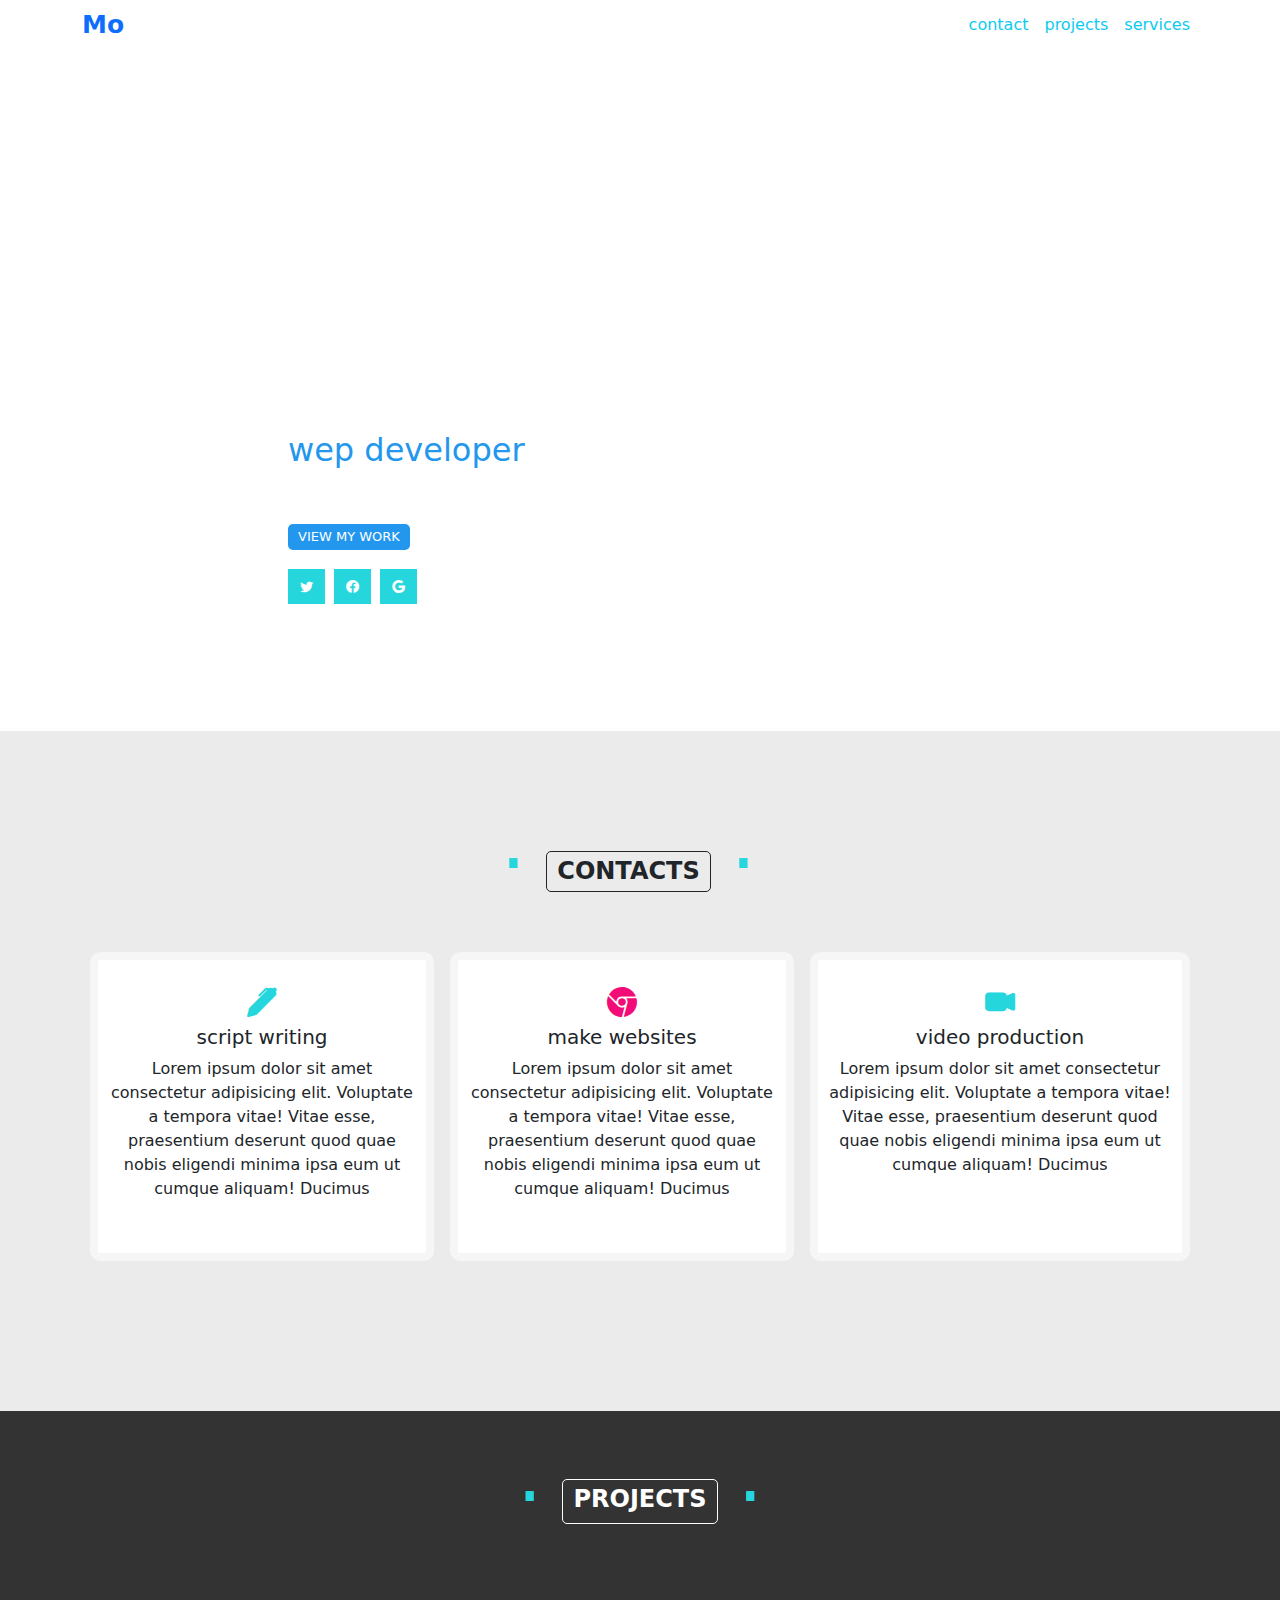
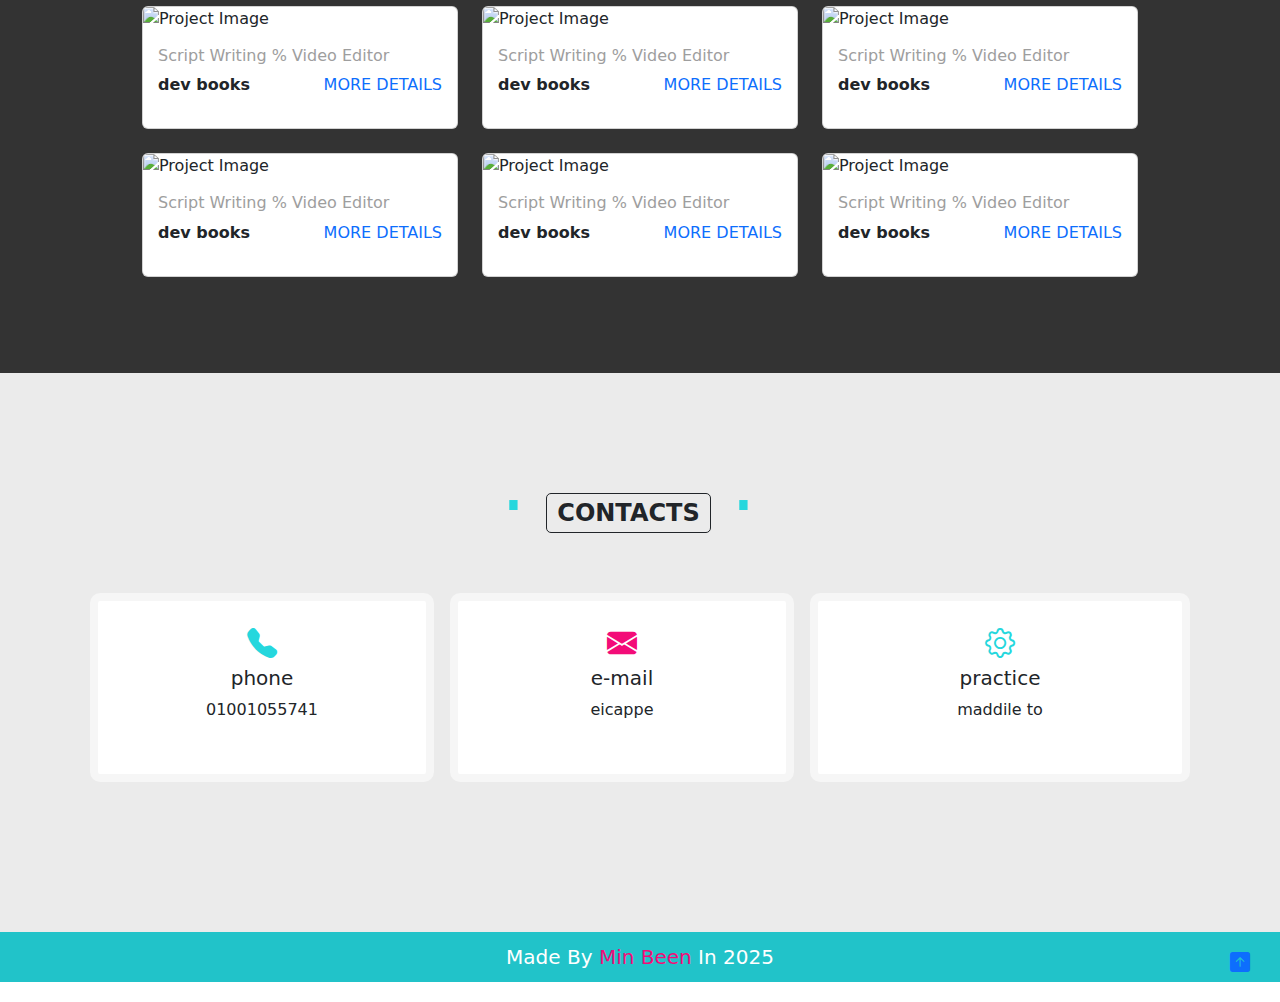
==== community/pags/index.html @ 275dfea1 "update contact section ID" ====
<!DOCTYPE html>
<html lang="en">
<head>
    <meta charset="UTF-8">
    <meta name="viewport" content="width=device-width, initial-scale=1.0">
    <title>commuinty</title>
    <link rel="stylesheet" href="../css/main.css">
    <link rel="stylesheet" href="../css/cart.css">
    <link rel="stylesheet" href="../css/card.css">
    <link href="https://cdn.jsdelivr.net/npm/bootstrap@5.3.3/dist/css/bootstrap.min.css" 
    rel="stylesheet" integrity="sha384-QWTKZyjpPEjISv5WaRU9OFeRpok6YctnYmDr5pNlyT2bRjXh0JMhjY6hW+ALEwIH"
    crossorigin="anonymous">
    <link rel="stylesheet" 
    href="https://cdn.jsdelivr.net/npm/bootstrap-icons@1.11.3/font/bootstrap-icons.min.css">
</head>
<body>
<!-- start navbar -->
  <div class="navbar navbar-expand  header-nav"
  style="margin-top: -20px;">
    <div class="container">
      <a href="#" class="nav-brand text-primary nav-mo">Mo</a>
      <ul class="navbar navbar-nav">
        <li class="nav-item"><a class="nav-link text-info" href="#contact">contact</a></li>
        <li class="nav-item"><a class="nav-link text-info" href="#projects">projects</a></li>
        <li class="nav-item"><a class="nav-link text-info" href="#services">services</a></li>
      </ul>
    </div>
  </div>
<!-- end navbar -->
<!-- start section -->
  <section id="services">
    <div class="box">
    <div class="items">
      <p class="header-text">Hello, I.M MO</p>
      <h2 class="header-head">wep developer</h2>
      <p class="header-text" style="margin-top: 19px;">This My Website</p>
      <button class="header-button">VIEW MY WORK</button>
      <div class="header-icon">
        <i class="bi bi-twitter icons "></i>
        <i class="bi bi-facebook icons "></i>
        <i class="bi bi-google icons"></i>
      </div>
      </div>
      </div>
  </section>
<!-- end section -->
<section class="all">
  <div class="container">
    <div class="d-flex head">
      <span class="cart-head-1">.</span>
      <h4  class="cart-head-2">CONTACTS</h4>
      <span class="cart-head-3">.</span>
  </div>
    <div class="d-flex cart">
      <div class="cart-1">
      <div class="cart-head">
        <div class="cart-icon"><i class="bi bi-pen-fill"></i></div>
        <h5>script writing</h5>
        <p>Lorem ipsum dolor sit amet consectetur adipisicing elit. Voluptate a tempora vitae! Vitae esse, praesentium deserunt quod quae nobis eligendi minima ipsa eum ut cumque aliquam! Ducimus</p>
      </div>
      <div class="cart-head">
        <div class="cart-icon-1"><i class="bi bi-browser-chrome"></i></div>
        <h5>make websites</h5>
        <p>Lorem ipsum dolor sit amet consectetur adipisicing elit. Voluptate a tempora vitae! Vitae esse, praesentium deserunt quod quae nobis eligendi minima ipsa eum ut cumque aliquam! Ducimus</p>
      </div>
    </div>
      <div class="cart-head-9 cart-2">
        <div class="cart-icon"><i class="bi bi-camera-video-fill"></i></div>
        <h5>video production</h5>
        <p>Lorem ipsum dolor sit amet consectetur adipisicing elit. Voluptate a tempora vitae! Vitae esse, praesentium deserunt quod quae nobis eligendi minima ipsa eum ut cumque aliquam! Ducimus</p>
      </div>
    </div>
  </div>
</section>
<!-- start card -->
<div class="b-card" id="projects">
  <div class="container py-5">
    <div class="d-flex justify-content-center box-dot">
      <span class="dot">.</span>
      <h2 class="card-h2">PROJECTS</h2>
      <span class="dot">.</span>
    </div>
    <div class="row g-4 m-5">
      <!-- Project Card -->
      <div class="col-md-4">
          <div class="card project-card">
              <img src="../img/IMG-20250203-WA0008.jpg" alt="Project Image">
              <div class="card-body">
                  <h5 class="card-title c-gray">Script Writing % Video Editor</h5>
                  <div class="d-flex justify-content-between">
                    <p class="card-text"><strong>dev books</strong></p>
                    <a href="#" class="text-primary a-none">MORE DETAILS</a>
                  </div>
              </div>
          </div>
      </div>
      
      <div class="col-md-4">
          <div class="card project-card">
              <img src="../img/IMG-20250203-WA0010.jpg" alt="Project Image">
              <div class="card-body">
                  <h5 class="card-title c-gray">Script Writing % Video Editor</h5>
                  <div class="d-flex justify-content-between">
                    <p class="card-text"><strong>dev books</strong></p>
                    <a href="#" class="text-primary a-none">MORE DETAILS</a>
                  </div>
              </div>
          </div>
      </div>

      <div class="col-md-4">
          <div class="card project-card">
              <img src="../img/IMG-20250203-WA0006.jpg" alt="Project Image">
              <div class="card-body">
                  <h5 class="card-title c-gray">Script Writing % Video Editor</h5>
                  <div class="d-flex justify-content-between">
                    <p class="card-text"><strong>dev books</strong></p>
                    <a href="#" class="text-primary a-none">MORE DETAILS</a>
                  </div>
              </div>
          </div>
      </div>

      <div class="col-md-4">
          <div class="card project-card">
              <img src="../img/IMG-20250203-WA0007.jpg" alt="Project Image">
              <div class="card-body">
                  <h5 class="card-title c-gray">Script Writing % Video Editor</h5>
                  <div class="d-flex justify-content-between">
                    <p class="card-text"><strong>dev books</strong></p>
                    <a href="#" class="text-primary a-none">MORE DETAILS</a>
                  </div>
              </div>
          </div>
      </div>

      <div class="col-md-4">
          <div class="card project-card">
              <img src="../img/IMG-20250203-WA0010.jpg" alt="Project Image">
              <div class="card-body">
                  <h5 class="card-title c-gray">Script Writing % Video Editor</h5>
                  <div class="d-flex justify-content-between">
                    <p class="card-text"><strong>dev books</strong></p>
                    <a href="#" class="text-primary a-none">MORE DETAILS</a>
                  </div>
              </div>
          </div>
      </div>

      <div class="col-md-4">
          <div class="card project-card">
              <img src="../img/IMG-20250203-WA0004.jpg" alt="Project Image">
              <div class="card-body">
                  <h5 class="card-title c-gray">Script Writing % Video Editor</h5>
                  <div class="d-flex justify-content-between">
                    <p class="card-text"><strong>dev books</strong></p>
                    <a href="#" class="text-primary a-none">MORE DETAILS</a>
                  </div>
              </div>
          </div>
      </div>

  </div>
</div>
</div>
<!-- end card -->
<!-- start cart  -->
<section class="all" id="contact">
    <div class="container">
        <div class="d-flex head">
            <span class="cart-head-1">.</span>
            <h4  class="cart-head-2">CONTACTS</h4>
            <span class="cart-head-3">.</span>
        </div>
        <div class="d-flex cart">
          <div class="cart-1">
        <div class="cart-head">
            <div class="cart-icon"><i class="bi bi-telephone-fill "></i></div>
            <h5>phone</h5>
            <p>01001055741</p>
        </div>
            <div class="cart-head">
                <div class="cart-icon-1"><i class="bi bi-envelope-fill"></i></div>
                <h5>e-mail</h5>
                <p>eicappe</p>
            </div>
          </div>
            <div class="cart-head-9">
                <div class="cart-icon"><i class="bi bi-gear"></i></div>
                <h5>practice</h5>
                <p>maddile to</p>
            </div>
        </div>
    </div>
</section>
<!-- end cart  -->
<!-- start footer  -->
<section class="footer">
  <div class="container">
  <span> Made By <span class="footer-text">Min Been</span> In 2025</span>
  <a href="index.html"><i class="bi bi-arrow-up-square-fill"></i></a>
</div>
</section>
<!-- end footer  -->
    <script src="https://cdn.jsdelivr.net/npm/bootstrap@5.3.3/dist/js/bootstrap.bundle.min.js"
    integrity="sha384-YvpcrYf0tY3lHB60NNkmXc5s9fDVZLESaAA55NDzOxhy9GkcIdslK1eN7N6jIeHz"
    crossorigin="anonymous"></script>
</body>
</html>
---- community/css/main.css ----
/* start nav */
.header-nav{
  margin-top: -25;
  height: 90px;
}
.nav-mo{
  text-decoration: none;
  font-weight: bold;
  font-size: 25px;
}
.text-info:hover{
  background-color: #fcc6c4;
  color: white !important;
  border-radius: 5px;
  transition: 1s;
}
/* end nav */
.box {
  background-image: url(../img/IMG-20250203-WA0005.jpg);
  background-size: auto;
  padding: 10%;
  background-size: cover;
  margin-top: -15px;
   /* position: ; */
}
.header-text{
  color: #FFFFFF;
  margin: 0 0 12px;
  margin-top: 50px;
}
.header-head{
  color: #2397ed;
}
.items {
  margin-left: 160px;
  margin-top: 212px;
}
.header-button{
  font-size: small;
    color: white;
    border: none;
    border-radius: 5px;
    background-color: #2397ed;
    padding: 3px 10px;
}
.header-icon{
  margin-top: 10px;
  font-size: 29px;
}
.icons{
    color: white;
    background-color: rgb(37, 215, 221);
    padding: 10px 12px;
    font-size: small;
}
@media (max-width: 480px) {
  .items {
    margin-left: 0px;
    margin-top: 0px;
  }
}
@media (min-width: 481px) and (max-width: 768px) {
  .items {
    margin-left: 0px;
    margin-top: 0px;
  }
}
---- community/css/cart.css ----
.all{
    padding: 100px 70px 100px;
    background-color: rgb(235 235 235 / 1);
}
.head{
    justify-content: center;
}
.cart-head-2{

    margin: 20px 20px 10px;
    position: relative;
    font-size: 24px;
    font-weight: bold;
    border: solid 1px;
    width: fit-content;
    padding: 5px 10px;
    border-radius: 5px;
}
.cart-head-1{
    color: rgb(37, 215, 221);
    font-size: 80px;
    margin-top: -50px;
    margin-left: 415px;
}
.cart-head-3{
    color: rgb(37, 215, 221);
    font-size: 80px;
    margin-top: -50px;
    margin-right: 438px;
}
.cart-head,.cart-head-9{
    width: 845px;
    border: 8px solid #f5f5f5eb;
    border-radius: 10px;
    padding: 20px 10px 36px;
    text-align: center;
    margin: 50px 8px;
    background-color: white;
}
.cart-head:hover {
    box-shadow: 0 0 50px #ffffffc4;
    transition: 0.5s;
    transform: scale(1.05); ;
    padding: 20px 10px 36px;
    border: 8px solid transparent;
}
.cart-head-9:hover {
    box-shadow: 0 0 50px #ffffffc4;
    transition: 0.5s;
    transform: scale(1.05); ;
    padding: 20px 10px 36px;
    border: 8px solid transparent;
}
.cart-icon ,.cart-icon-1 ,.cart-icon-2 {
    color: rgb(37, 215, 221);
    font-size: 30px;
}
.cart-icon-1{
    color: rgb(243, 12, 120);
}
.footer{
    background-color:rgb(33, 195, 201) ;
    text-align: start;
    color: white;
    padding: 10px;
    font-size: 20px;
    text-align: center;
    position: relative;
}
.footer-text{
    color: rgb(243, 12, 120);
}
.cart-1{
    display: flex;
    width: 720px;
}
.bi-arrow-up-square-fill {
    font-size: 20px;
    position: absolute;
    right: 30px;
    bottom: 5px;
}
@media (max-width: 380px) {
   .cart{
    display: flex;
    flex-direction: column;
    margin-left: -75px;
   }
   .cart-head{
    width: 306px;
    margin-left: 4px;
} 
    .head{
    margin-left: 105px;
    width: 20px;
    } 
    .cart-1{
        display: flex;
        flex-direction: column;
        width: fit-content; 
    }
}
@media (min-width: 381px) and (max-width: 500px) {
    .cart{
        display: flex;
        flex-direction: column;
        margin-left: -30px;
       }
       .cart-head{
        width: 306px;
        margin-left: 4px;
    } 
        .head{
        margin-left: 150px;
        width: 20px;
        } 
        .cart-1{
            display: flex;
            flex-direction: column;
            width: fit-content; 
        } 
    .cart-head-9{
        width: 306px;
        margin-left: 4px;
    }
} 
@media (min-width: 501px) and (max-width: 880px) {
    .cart-1{
        display: flex;
        gap: 15px;
        width: fit-content; 
    }
    .cart-head{
        width: 320px;
        margin-right: 25px;
    }
    .cart{
        display: flex;
        flex-direction: column;
    }
    .head{
        margin-left: 367px;
        width: 20px;
    }
    .cart-head-9{
        width: 700px;
    }
}
---- community/css/card.css ----
.b-card {
    background-color: #333;
    color: #fff;
}
.project-card {
    background-color: #fff;
    color: #000;
    border-radius: 8px;
    overflow: hidden;
    /* animation: fadeIn 6s 1;
    transition: 0.5s; */
}
.project-card img {
    width: 100%;
    height: auto;
}
.project-card .card-body {
    padding: 15px;
}
.c-gray {
    color: #9e9e9e !important;
    font-size: medium;
}
.a-none{
    text-decoration: none;
}
.box-dot{
    width: 100%;
    text-align: center;
}
.dot{
    color: rgb(37, 215, 221);
    font-size: 80px;
    margin-top: -45px;
}
.card-h2{
    margin: 20px 20px 10px;
    font-size: 24px;
    font-weight: bold;
    border: solid 1px;
    width: fit-content;
    padding: 5px 10px;
    border-radius: 5px;
}
.project-card:hover {
    box-shadow: 0 0 50px #ffffffc4;
    transition: 0.5s;
    transform: scale(1.05); ;
}
.a-none:hover {
    text-decoration: none;
    color: white !important;
    background-color: #333;
    border: 1px solid #000;
    border-radius: 8px;
    transition: 0.5s;
    padding: 5px 10px 2px;
}
/* @keyframes fadeIn {
    from {
        opacity: 0;
        margin-bottom: -700px;
    }
    to {
        opacity: 1;
        margin: 0;
    }
} */
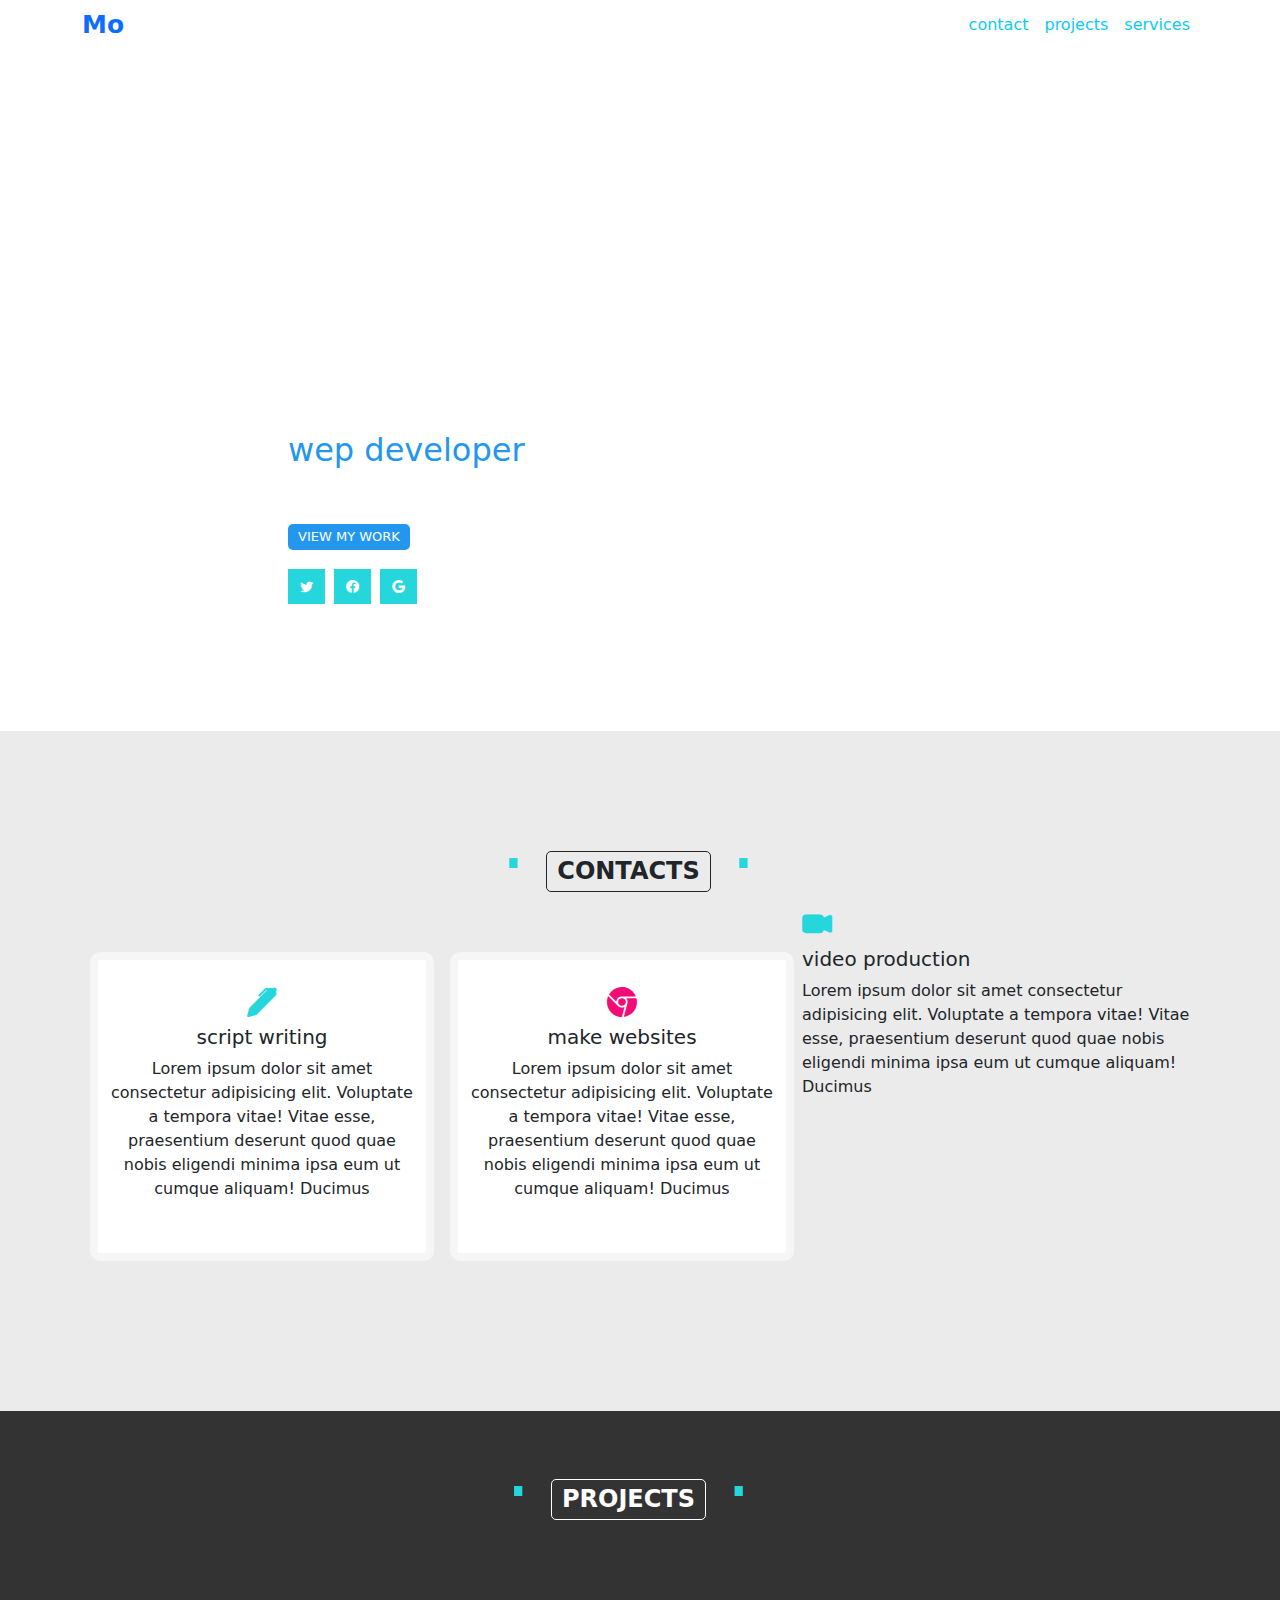
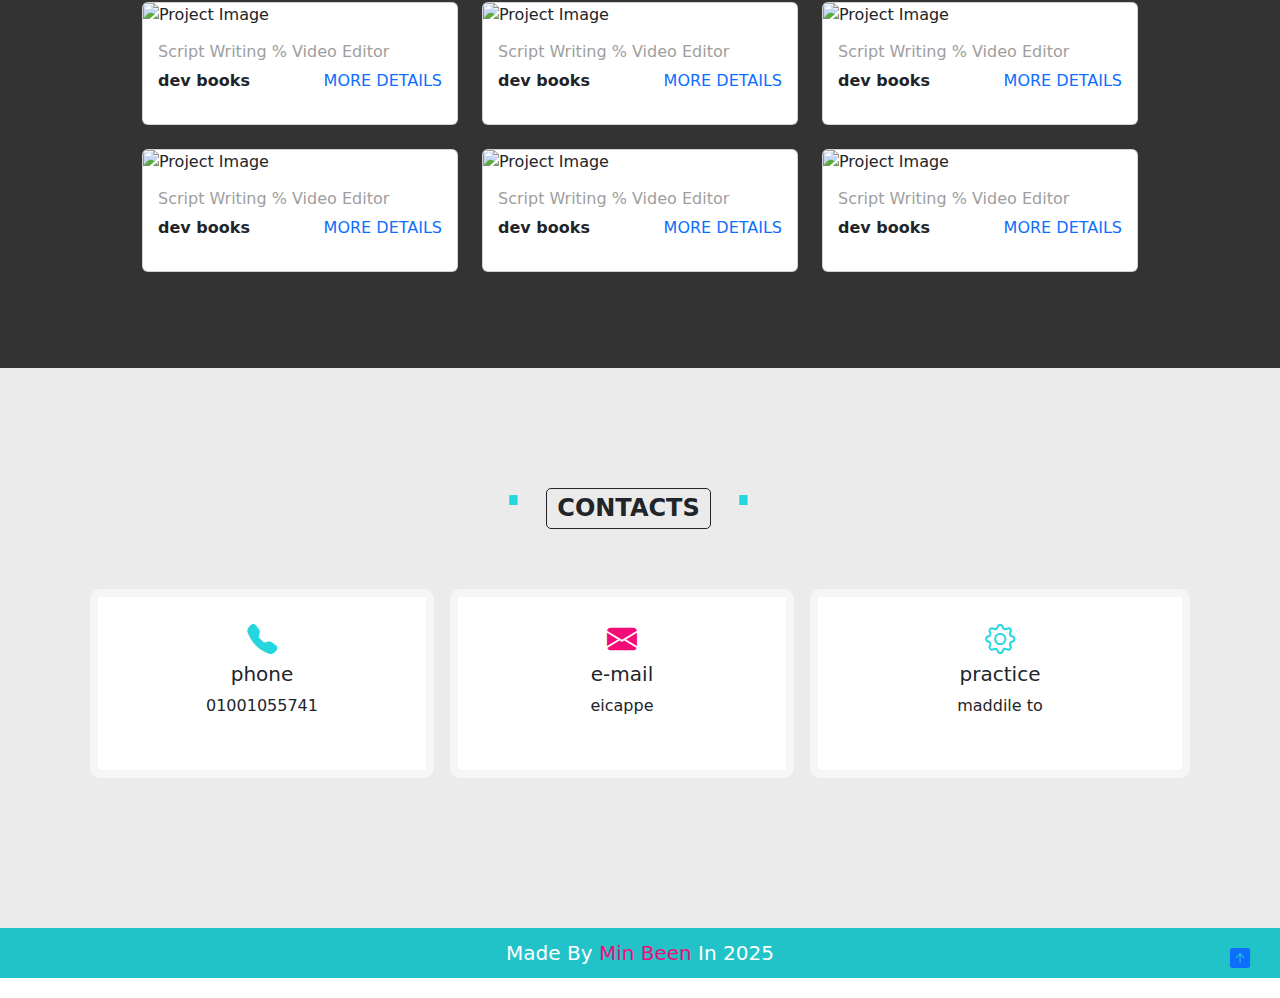
==== commit f02072a6: "m" ====
--- a/community/pags/index.html
+++ b/community/pags/index.html
@@ -20,15 +20,15 @@
     <div class="container">
       <a href="#" class="nav-brand text-primary nav-mo">Mo</a>
       <ul class="navbar navbar-nav">
-        <li class="nav-item"><a class="nav-link text-info" href="#contact">contact</a></li>
-        <li class="nav-item"><a class="nav-link text-info" href="#projects">projects</a></li>
-        <li class="nav-item"><a class="nav-link text-info" href="#services">services</a></li>
+        <li class="nav-item"><a class="nav-link text-info" href="footer">contact</a></li>
+        <li class="nav-item"><a class="nav-link text-info" href="projects">projects</a></li>
+        <li class="nav-item"><a class="nav-link text-info" href="services">services</a></li>
       </ul>
     </div>
   </div>
 <!-- end navbar -->
 <!-- start section -->
-  <section id="services">
+  <section>
     <div class="box">
     <div class="items">
       <p class="header-text">Hello, I.M MO</p>
@@ -73,12 +73,12 @@
   </div>
 </section>
 <!-- start card -->
-<div class="b-card" id="projects">
+<div class="b-card">
   <div class="container py-5">
-    <div class="d-flex justify-content-center box-dot">
-      <span class="dot">.</span>
-      <h2 class="card-h2">PROJECTS</h2>
-      <span class="dot">.</span>
+    <div class="d-flex justify-content-center">
+      <span class="cart-head-1">.</span>
+      <h2 class="cart-head-2">PROJECTS</h2>
+      <span class="cart-head-3">.</span>
     </div>
     <div class="row g-4 m-5">
       <!-- Project Card -->
@@ -165,7 +165,7 @@
 </div>
 <!-- end card -->
 <!-- start cart  -->
-<section class="all" id="contact">
+<section class="all">
     <div class="container">
         <div class="d-flex head">
             <span class="cart-head-1">.</span>
@@ -185,7 +185,7 @@
                 <p>eicappe</p>
             </div>
           </div>
-            <div class="cart-head-9">
+            <div class="cart-head">
                 <div class="cart-icon"><i class="bi bi-gear"></i></div>
                 <h5>practice</h5>
                 <p>maddile to</p>
@@ -195,7 +195,7 @@
 </section>
 <!-- end cart  -->
 <!-- start footer  -->
-<section class="footer">
+<section class="footer" id="footer">
   <div class="container">
   <span> Made By <span class="footer-text">Min Been</span> In 2025</span>
   <a href="index.html"><i class="bi bi-arrow-up-square-fill"></i></a>
--- a/community/css/cart.css
+++ b/community/css/cart.css
@@ -1,6 +1,9 @@
 .all{
     padding: 100px 70px 100px;
     background-color: rgb(235 235 235 / 1);
+    width: 100%;
+    display: flex;
+    flex-wrap: wrap;
 }
 .head{
     justify-content: center;
@@ -16,6 +19,11 @@
     padding: 5px 10px;
     border-radius: 5px;
 }
+/* .cart{
+    display: flex;
+    flex-wrap: wrap;
+    flex-direction: row;
+} */
 .cart-head-1{
     color: rgb(37, 215, 221);
     font-size: 80px;
@@ -28,7 +36,7 @@
     margin-top: -50px;
     margin-right: 438px;
 }
-.cart-head,.cart-head-9{
+.cart-head{
     width: 845px;
     border: 8px solid #f5f5f5eb;
     border-radius: 10px;
@@ -44,13 +52,13 @@
     padding: 20px 10px 36px;
     border: 8px solid transparent;
 }
-.cart-head-9:hover {
+/* .cart-head-9:hover {
     box-shadow: 0 0 50px #ffffffc4;
     transition: 0.5s;
     transform: scale(1.05); ;
     padding: 20px 10px 36px;
     border: 8px solid transparent;
-}
+} */
 .cart-icon ,.cart-icon-1 ,.cart-icon-2 {
     color: rgb(37, 215, 221);
     font-size: 30px;
@@ -119,12 +127,56 @@
             flex-direction: column;
             width: fit-content; 
         } 
-    .cart-head-9{
+    /* .cart-head-9{
         width: 306px;
         margin-left: 4px;
-    }
+    } */
 } 
-@media (min-width: 501px) and (max-width: 880px) {
+@media (min-width: 501px) and (max-width: 600px) {
+    .cart-1{
+        display: flex;
+        /* gap: 15px; */
+        width: fit-content; 
+    }
+    .cart-head{
+        width: 182px;
+        margin-right: 23px;
+    }
+    .cart{
+        display: flex;
+        flex-direction: column;
+    }
+    .head{
+        margin-left: 367px;
+        width: 20px;
+    }
+    /* .cart-head-9{
+        width: 700px;
+    } */
+}
+@media (min-width: 600px) and (max-width: 800px) {
+    .cart-1{
+        display: flex;
+        /* gap: 15px; */
+        width: fit-content; 
+    }
+    .cart-head{
+        width: 230px;
+        margin-right: 25px;
+    }
+    .cart{
+        display: flex;
+        flex-direction: column;
+    }
+    .head{
+        margin-left: 367px;
+        width: 20px;
+    }
+    /* .cart-head-9{
+        width: 700px;
+    } */
+}
+@media (min-width: 751px) and (max-width: 800px) {
     .cart-1{
         display: flex;
         gap: 15px;
@@ -142,7 +194,26 @@
         margin-left: 367px;
         width: 20px;
     }
-    .cart-head-9{
+    /* .cart-head-9{
         width: 700px;
-    }
+    } */
+}
+@media (min-width: 801px) and (max-width: 880px) {
+    .cart-1{
+        display: flex;
+        gap: 15px;
+        width: fit-content; 
+    }
+    .cart-head{
+        width: 320px;
+        margin-right: 25px;
+    }
+    .cart{
+        display: flex;
+        flex-direction: column;
+    }
+    .head{
+        margin-left: 367px;
+        width: 20px;
+    }   
 }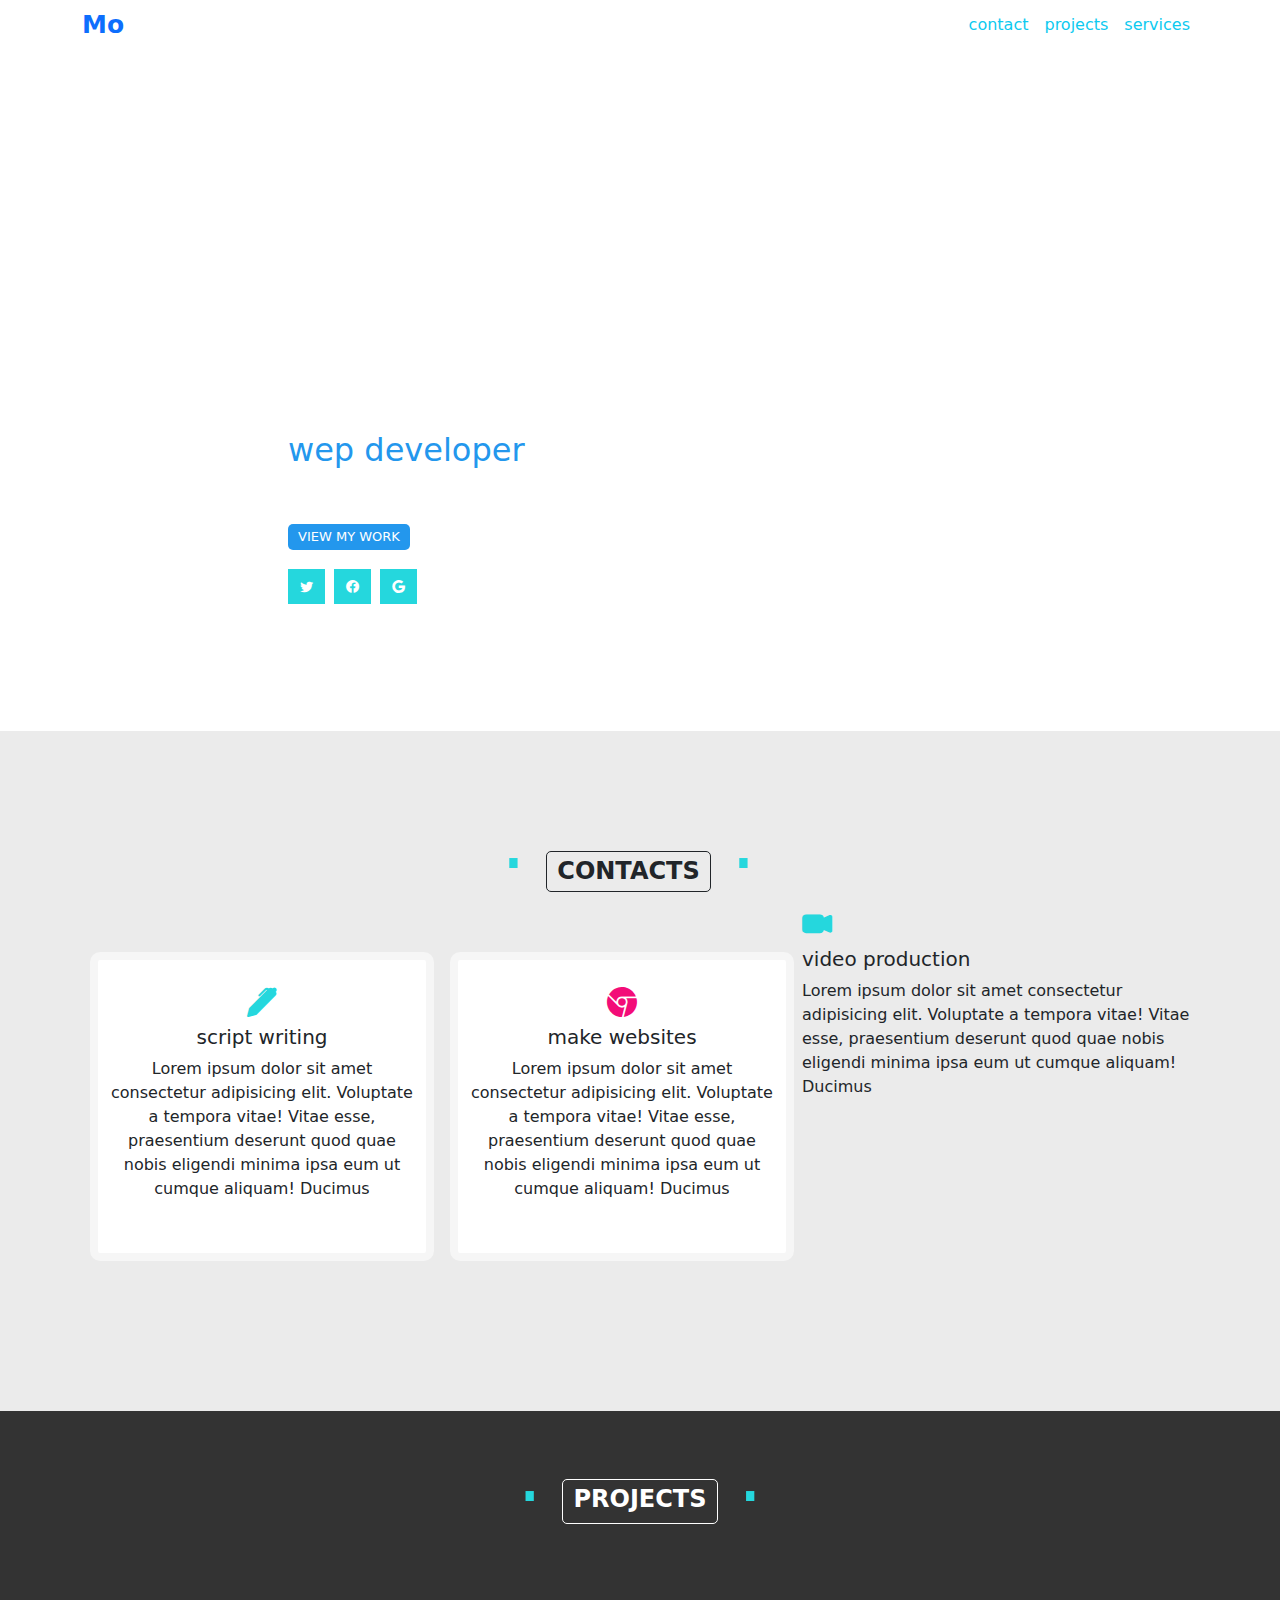
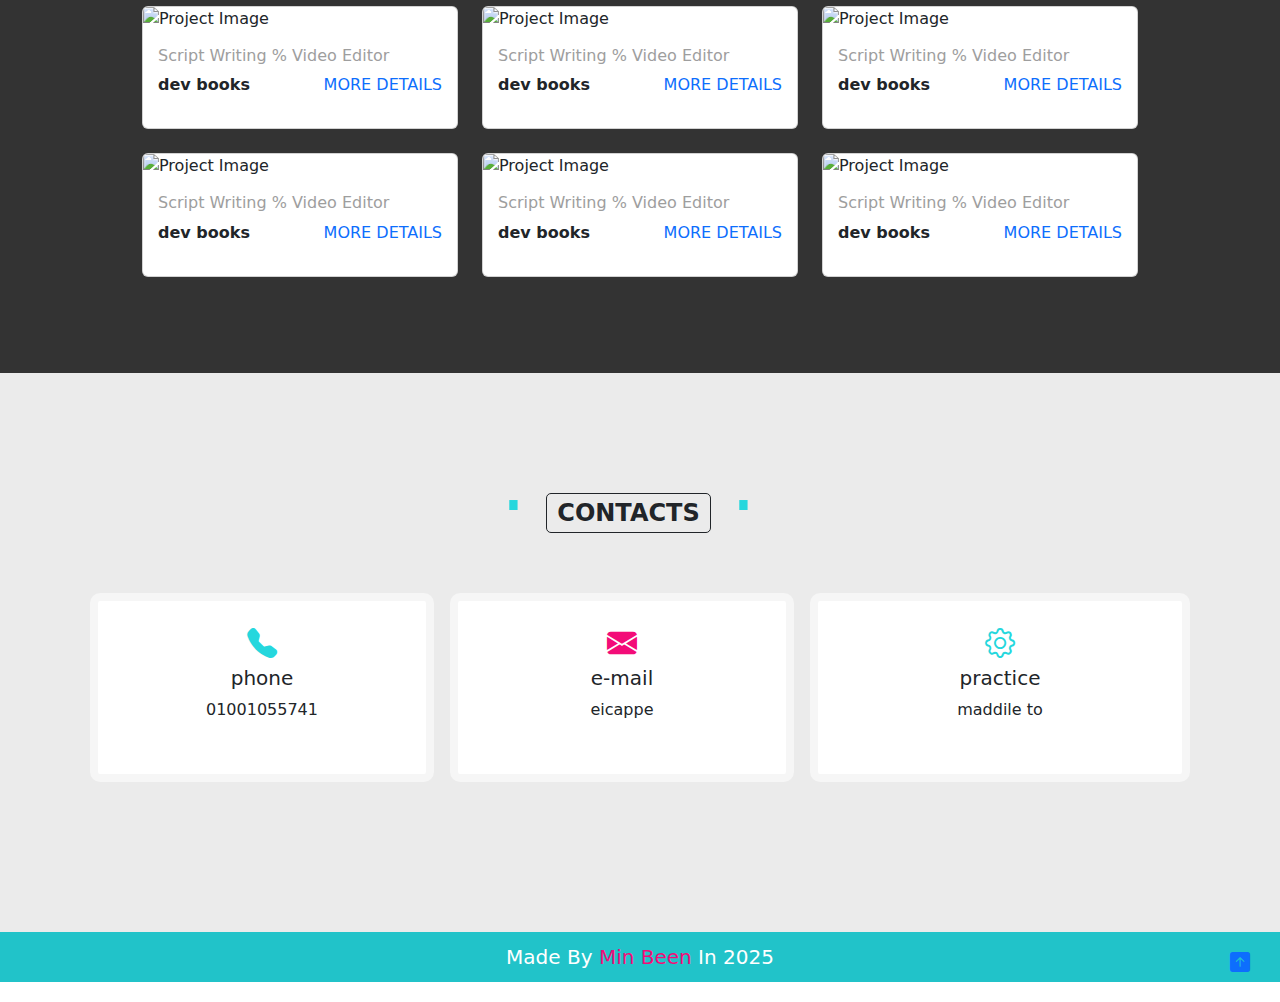
==== commit 663fe214: "style: update project section markup for consistency in class naming" ====
--- a/community/pags/index.html
+++ b/community/pags/index.html
@@ -76,9 +76,9 @@
 <div class="b-card">
   <div class="container py-5">
     <div class="d-flex justify-content-center">
-      <span class="cart-head-1">.</span>
-      <h2 class="cart-head-2">PROJECTS</h2>
-      <span class="cart-head-3">.</span>
+      <span class="dot">.</span>
+      <h2 class="card-h2">PROJECTS</h2>
+      <span class="dot">.</span>
     </div>
     <div class="row g-4 m-5">
       <!-- Project Card -->
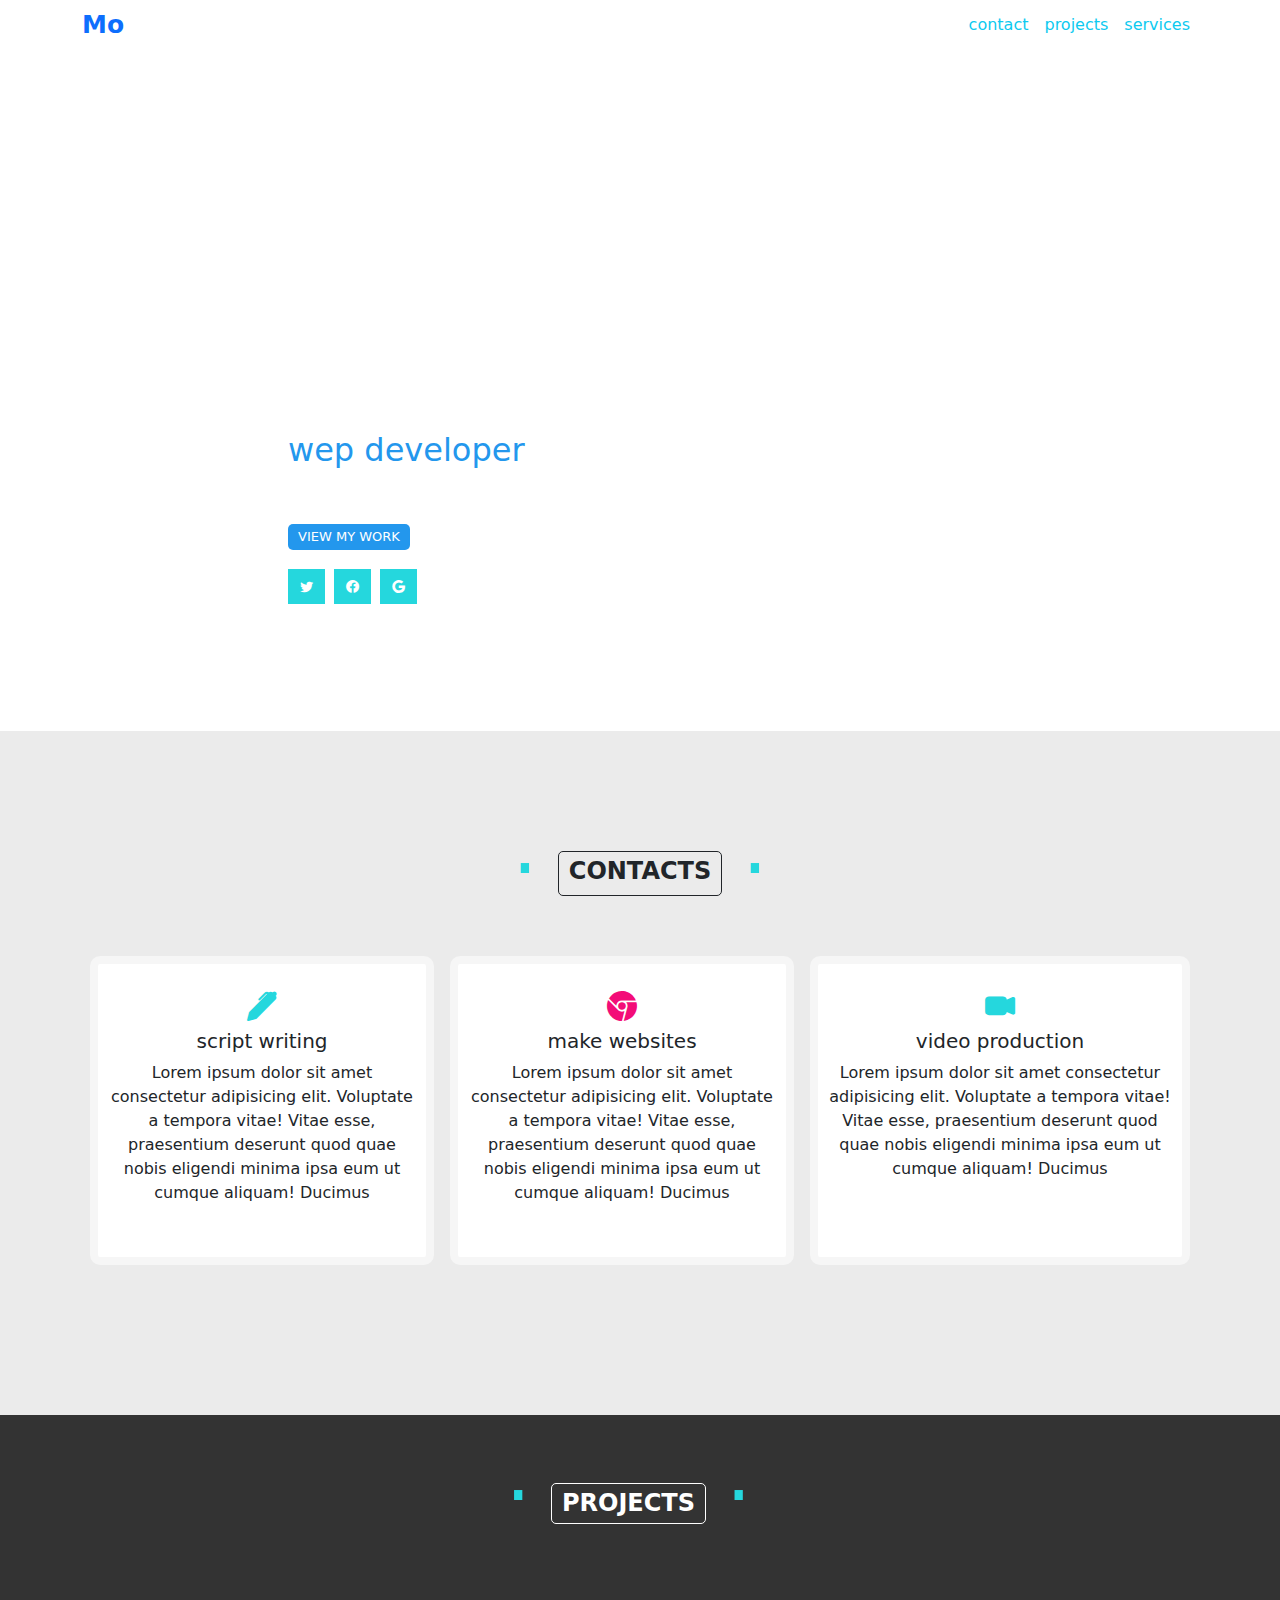
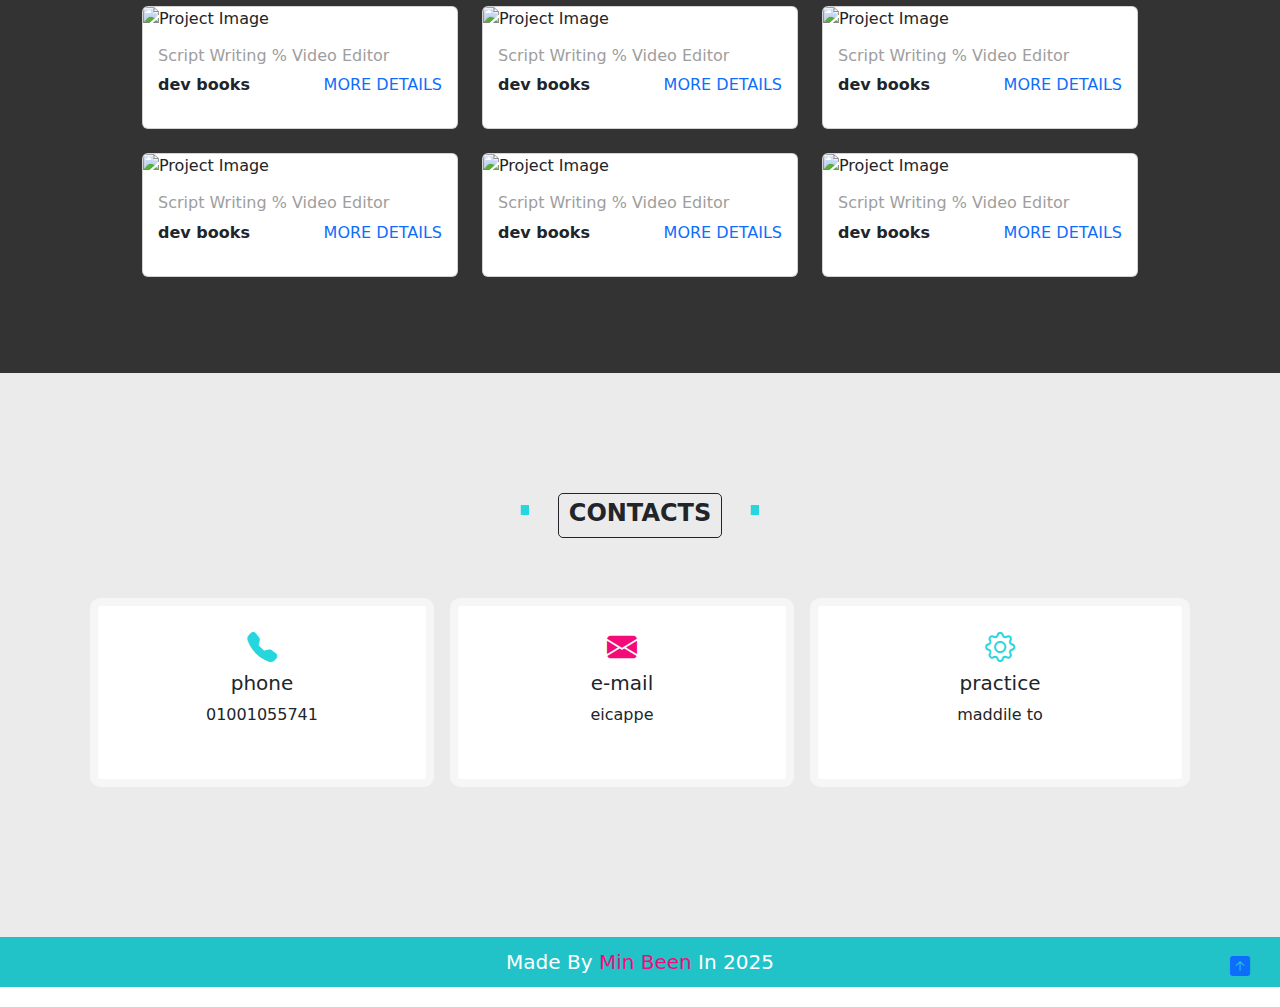
==== commit f48a8eb5: "m" ====
--- a/community/pags/index.html
+++ b/community/pags/index.html
@@ -20,15 +20,15 @@
     <div class="container">
       <a href="#" class="nav-brand text-primary nav-mo">Mo</a>
       <ul class="navbar navbar-nav">
-        <li class="nav-item"><a class="nav-link text-info" href="footer">contact</a></li>
-        <li class="nav-item"><a class="nav-link text-info" href="projects">projects</a></li>
-        <li class="nav-item"><a class="nav-link text-info" href="services">services</a></li>
+        <li class="nav-item"><a class="nav-link text-info" href="#CONTACTS">contact</a></li>
+        <li class="nav-item"><a class="nav-link text-info" href="#PROJECTS">projects</a></li>
+        <li class="nav-item"><a class="nav-link text-info" href="#services">services</a></li>
       </ul>
     </div>
   </div>
 <!-- end navbar -->
 <!-- start section -->
-  <section>
+  <section id="services">
     <div class="box">
     <div class="items">
       <p class="header-text">Hello, I.M MO</p>
@@ -47,9 +47,9 @@
 <section class="all">
   <div class="container">
     <div class="d-flex head">
-      <span class="cart-head-1">.</span>
-      <h4  class="cart-head-2">CONTACTS</h4>
-      <span class="cart-head-3">.</span>
+      <span class="dot">.</span>
+      <h4  class=" card-h2">CONTACTS</h4>
+      <span class="dot">.</span>
   </div>
     <div class="d-flex cart">
       <div class="cart-1">
@@ -64,7 +64,7 @@
         <p>Lorem ipsum dolor sit amet consectetur adipisicing elit. Voluptate a tempora vitae! Vitae esse, praesentium deserunt quod quae nobis eligendi minima ipsa eum ut cumque aliquam! Ducimus</p>
       </div>
     </div>
-      <div class="cart-head-9 cart-2">
+      <div class="cart-head cart-2">
         <div class="cart-icon"><i class="bi bi-camera-video-fill"></i></div>
         <h5>video production</h5>
         <p>Lorem ipsum dolor sit amet consectetur adipisicing elit. Voluptate a tempora vitae! Vitae esse, praesentium deserunt quod quae nobis eligendi minima ipsa eum ut cumque aliquam! Ducimus</p>
@@ -73,12 +73,12 @@
   </div>
 </section>
 <!-- start card -->
-<div class="b-card">
+<div class="b-card" id="PROJECTS">
   <div class="container py-5">
     <div class="d-flex justify-content-center">
-      <span class="dot">.</span>
-      <h2 class="card-h2">PROJECTS</h2>
-      <span class="dot">.</span>
+      <span class="cart-head-1">.</span>
+      <h2 class="cart-head-2">PROJECTS</h2>
+      <span class="cart-head-3">.</span>
     </div>
     <div class="row g-4 m-5">
       <!-- Project Card -->
@@ -165,12 +165,12 @@
 </div>
 <!-- end card -->
 <!-- start cart  -->
-<section class="all">
+<section class="all" id="CONTACTS">
     <div class="container">
         <div class="d-flex head">
-            <span class="cart-head-1">.</span>
-            <h4  class="cart-head-2">CONTACTS</h4>
-            <span class="cart-head-3">.</span>
+            <span class="dot">.</span>
+            <h4  class=" card-h2">CONTACTS</h4>
+            <span class="dot">.</span>
         </div>
         <div class="d-flex cart">
           <div class="cart-1">
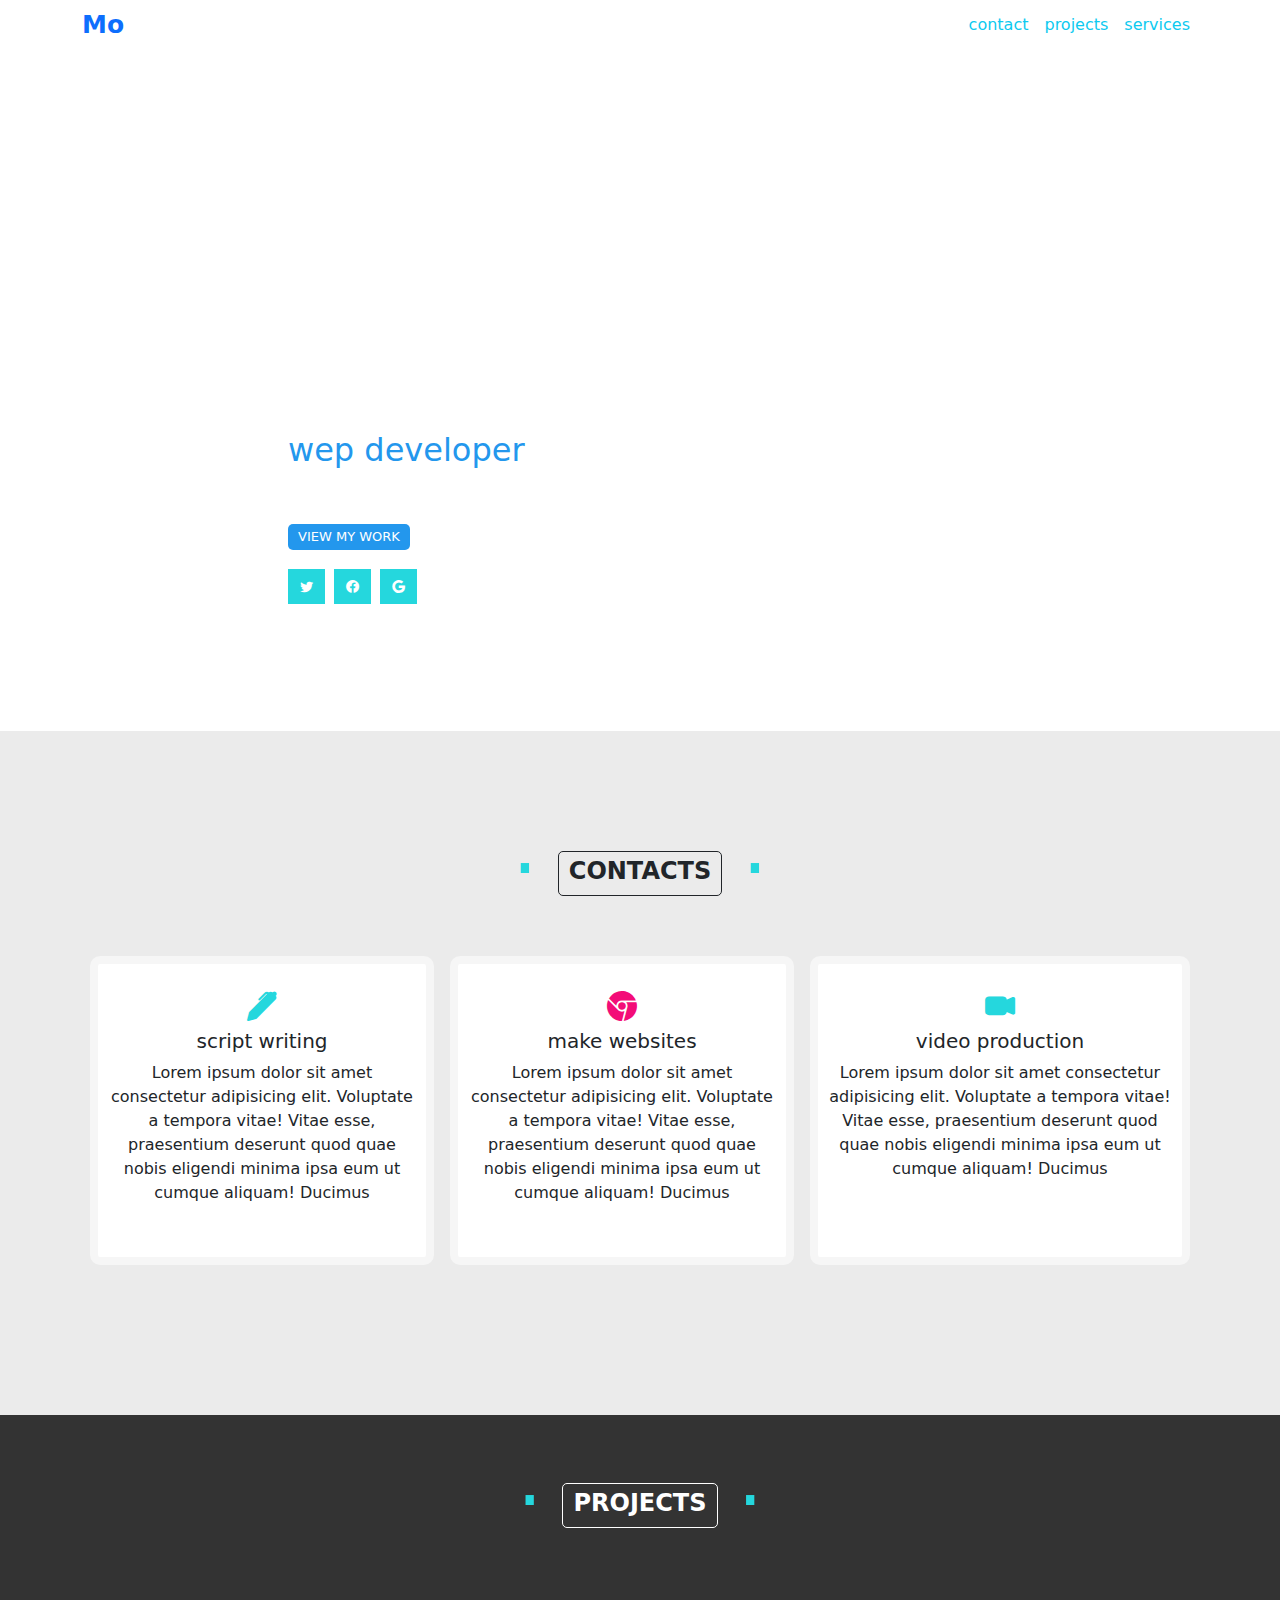
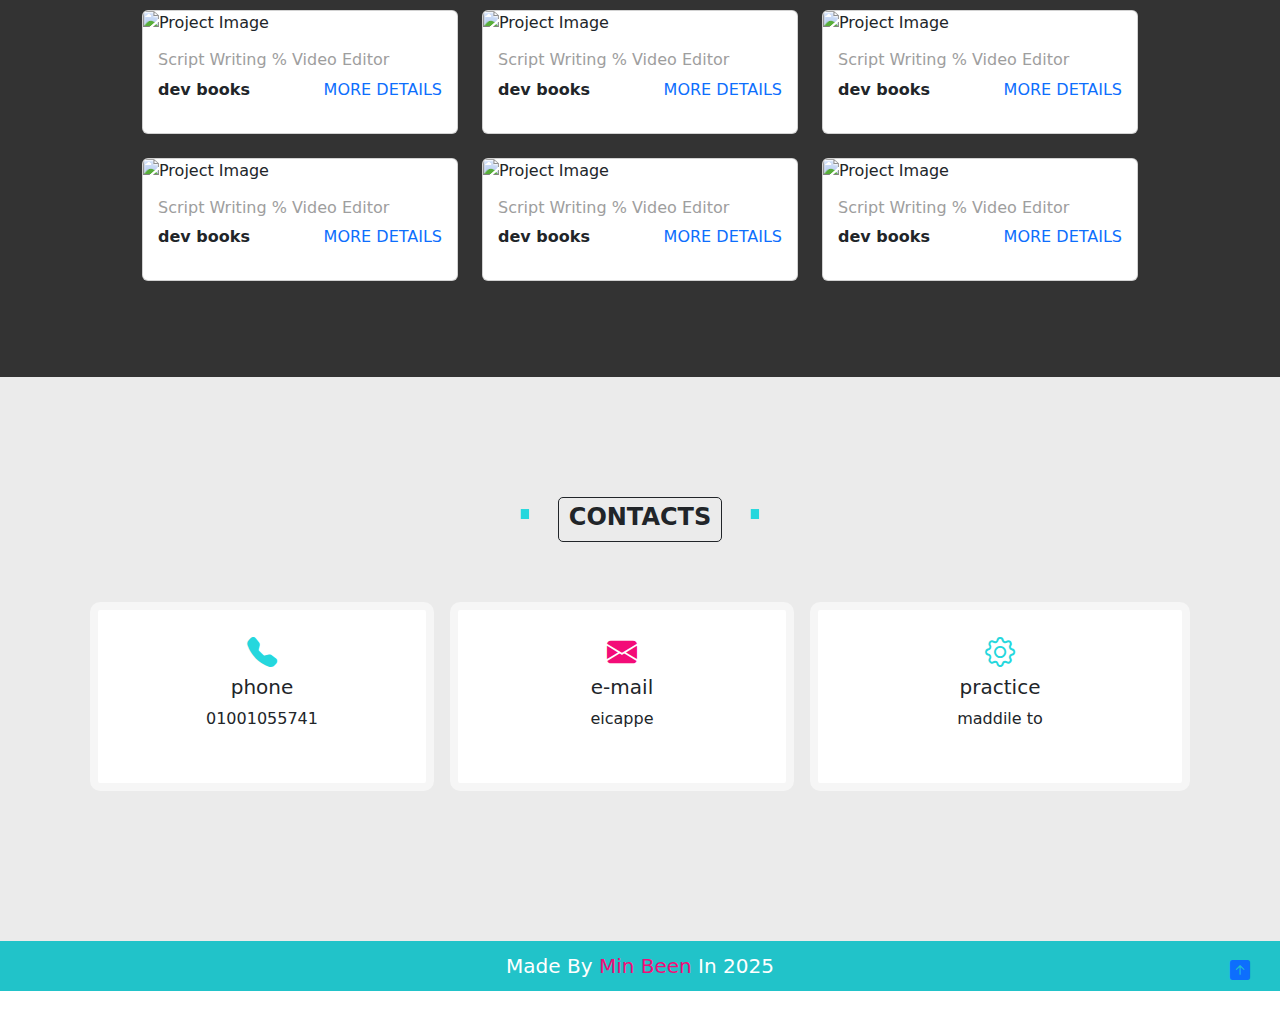
==== commit 391c68e2: "Merge branch 'main' of https://github.com/mostafayasser-en/community" ====
--- a/community/pags/index.html
+++ b/community/pags/index.html
@@ -76,9 +76,9 @@
 <div class="b-card" id="PROJECTS">
   <div class="container py-5">
     <div class="d-flex justify-content-center">
-      <span class="cart-head-1">.</span>
-      <h2 class="cart-head-2">PROJECTS</h2>
-      <span class="cart-head-3">.</span>
+      <span class="dot">.</span>
+      <h2 class="card-h2">PROJECTS</h2>
+      <span class="dot">.</span>
     </div>
     <div class="row g-4 m-5">
       <!-- Project Card -->
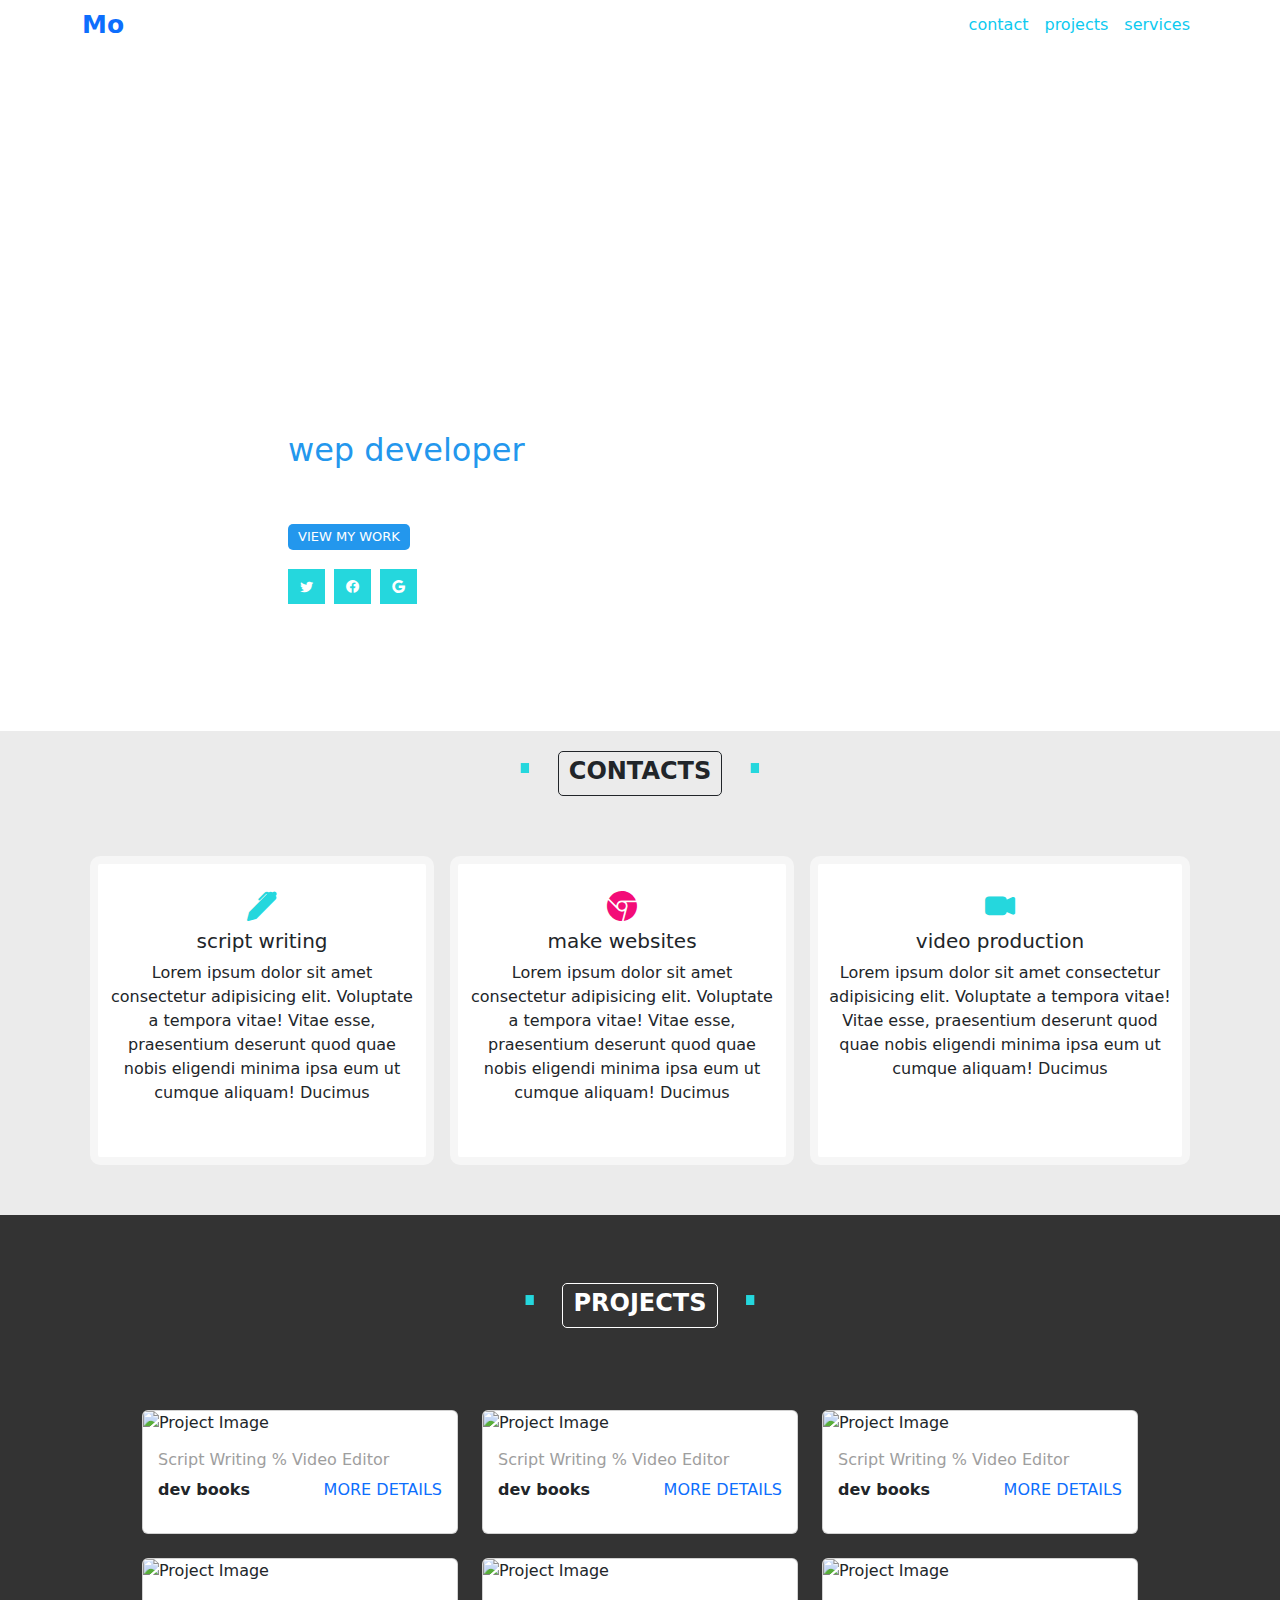
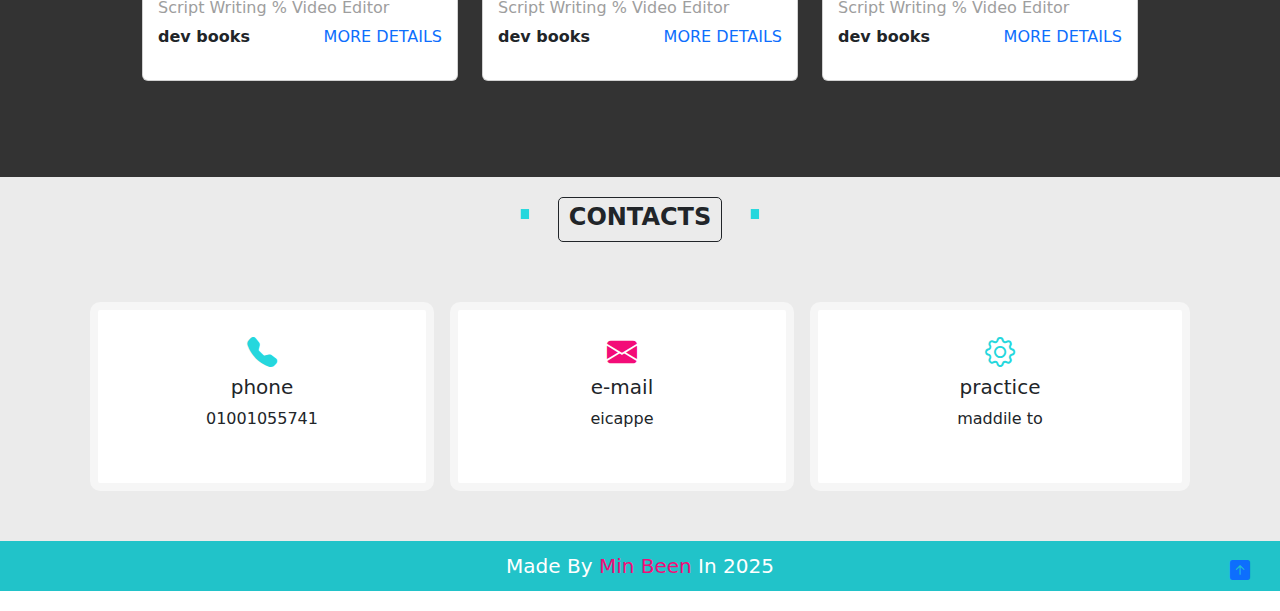
==== commit d29b0e43: "m" ====
--- a/community/pags/index.html
+++ b/community/pags/index.html
@@ -46,7 +46,7 @@
 <!-- end section -->
 <section class="all">
   <div class="container">
-    <div class="d-flex head">
+    <div class="d-flex  justify-content-center">
       <span class="dot">.</span>
       <h4  class=" card-h2">CONTACTS</h4>
       <span class="dot">.</span>
@@ -167,7 +167,7 @@
 <!-- start cart  -->
 <section class="all" id="CONTACTS">
     <div class="container">
-        <div class="d-flex head">
+        <div class="d-flex  justify-content-center">
             <span class="dot">.</span>
             <h4  class=" card-h2">CONTACTS</h4>
             <span class="dot">.</span>
--- a/community/css/cart.css
+++ b/community/css/cart.css
@@ -1,16 +1,19 @@
 .all{
-    padding: 100px 70px 100px;
+    /* padding: 100px  100px; */
     background-color: rgb(235 235 235 / 1);
+    /* width: 100%; */
+    /* display: flex; */
+    /* flex-wrap: wrap; */
     width: 100%;
-    display: flex;
-    flex-wrap: wrap;
+    height: auto;
+    
 }
 .head{
     justify-content: center;
 }
-.cart-head-2{
+/* .cart-head-2{ */
 
-    margin: 20px 20px 10px;
+    /* margin: 20px 20px 10px;
     position: relative;
     font-size: 24px;
     font-weight: bold;
@@ -18,7 +21,7 @@
     width: fit-content;
     padding: 5px 10px;
     border-radius: 5px;
-}
+} */
 /* .cart{
     display: flex;
     flex-wrap: wrap;
@@ -95,8 +98,8 @@
     margin-left: -75px;
    }
    .cart-head{
-    width: 306px;
-    margin-left: 4px;
+    width: 246px;
+    margin-left: 80px;
 } 
     .head{
     margin-left: 105px;
@@ -116,7 +119,7 @@
        }
        .cart-head{
         width: 306px;
-        margin-left: 4px;
+        margin-left: 45px;
     } 
         .head{
         margin-left: 150px;
@@ -139,7 +142,7 @@
         width: fit-content; 
     }
     .cart-head{
-        width: 182px;
+        width: 233px;
         margin-right: 23px;
     }
     .cart{
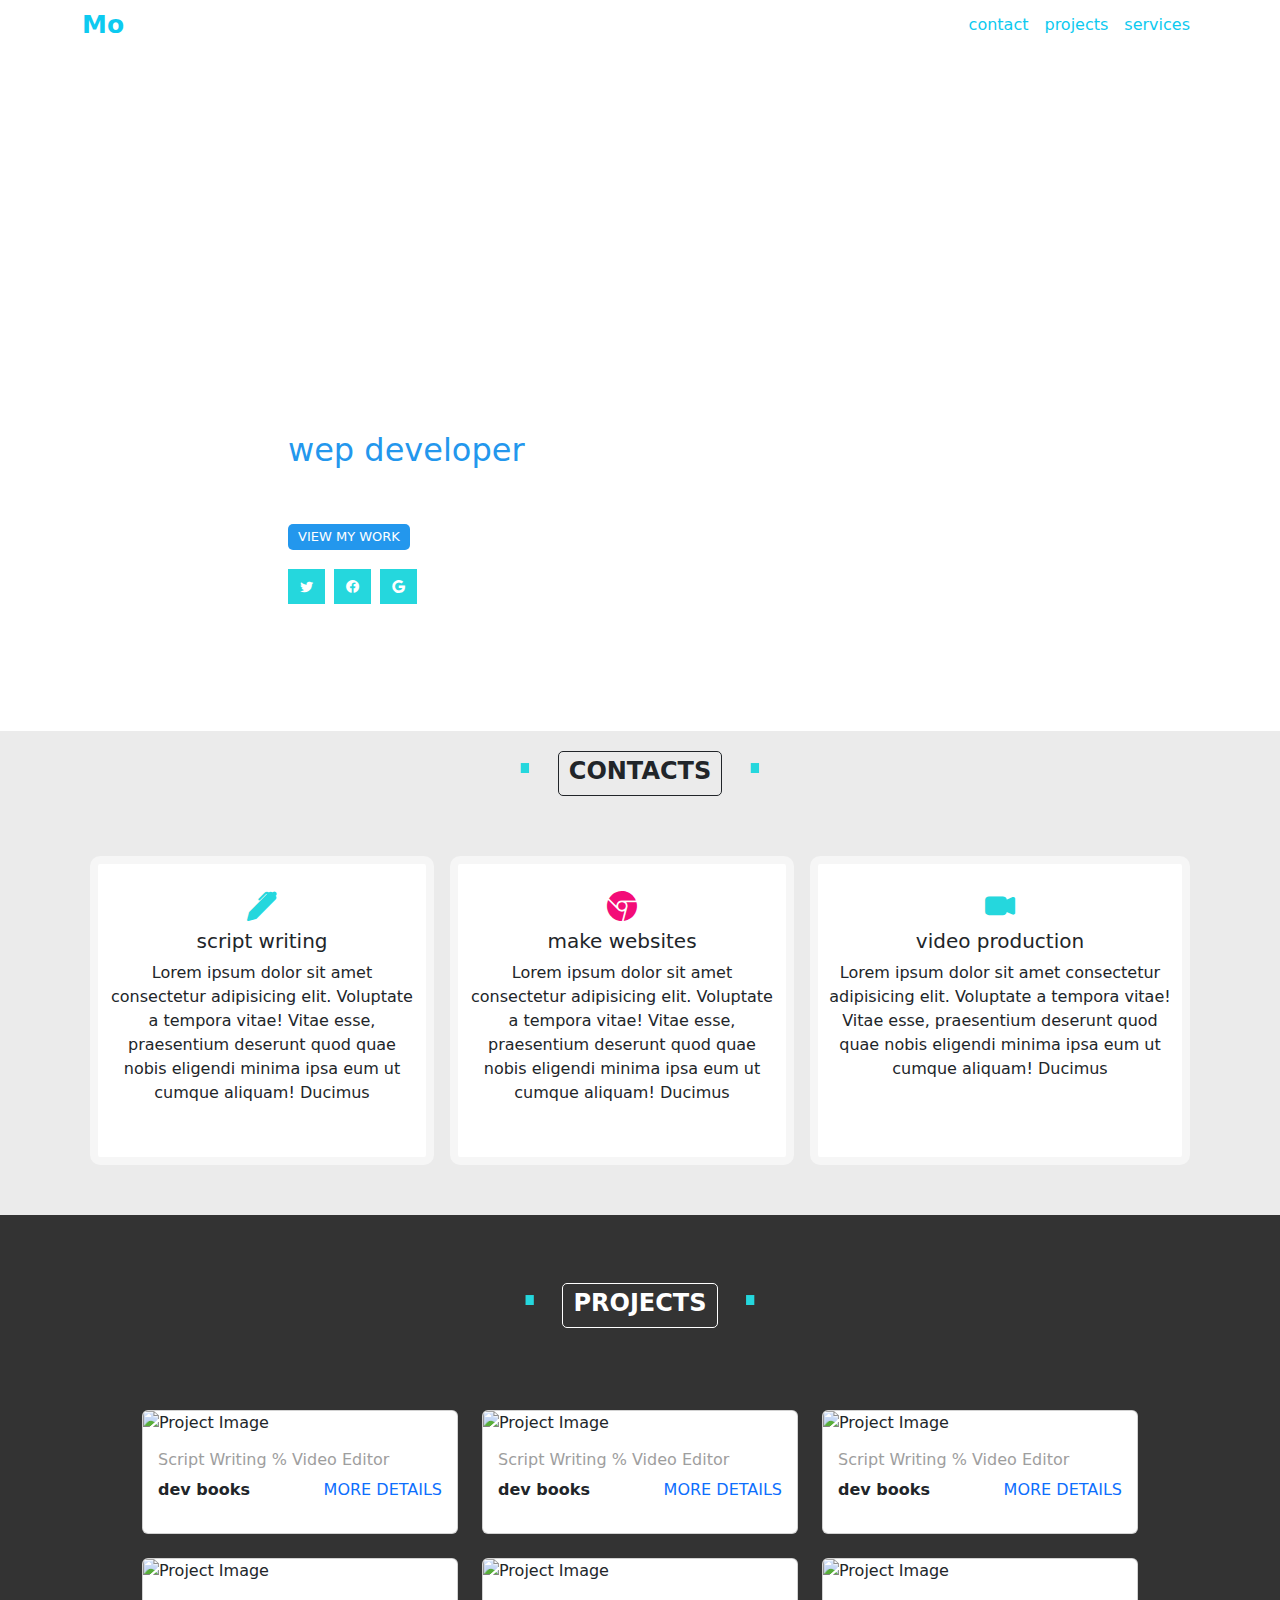
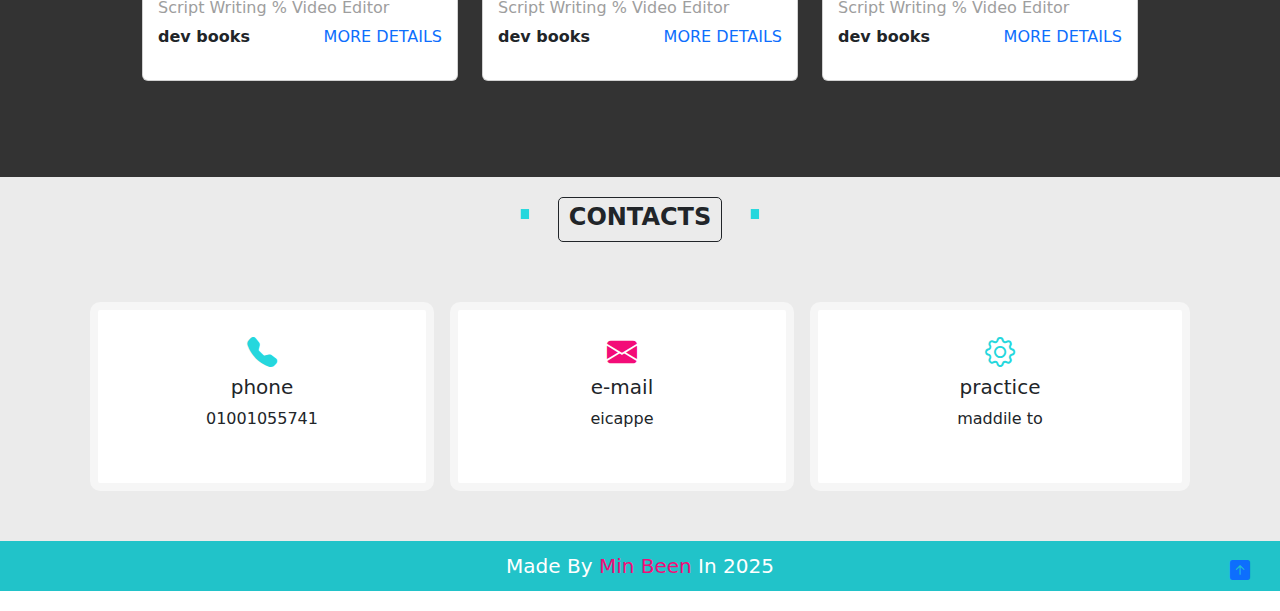
==== commit 21881902: "style: refine CSS styles for hover effects and improve markup consistency" ====
--- a/community/pags/index.html
+++ b/community/pags/index.html
@@ -18,7 +18,7 @@
   <div class="navbar navbar-expand  header-nav"
   style="margin-top: -20px;">
     <div class="container">
-      <a href="#" class="nav-brand text-primary nav-mo">Mo</a>
+      <a href="#" class="nav-brand nav-mo">Mo</a>
       <ul class="navbar navbar-nav">
         <li class="nav-item"><a class="nav-link text-info" href="#CONTACTS">contact</a></li>
         <li class="nav-item"><a class="nav-link text-info" href="#PROJECTS">projects</a></li>
@@ -46,7 +46,7 @@
 <!-- end section -->
 <section class="all">
   <div class="container">
-    <div class="d-flex  justify-content-center">
+    <div class="d-flex head">
       <span class="dot">.</span>
       <h4  class=" card-h2">CONTACTS</h4>
       <span class="dot">.</span>
@@ -167,7 +167,7 @@
 <!-- start cart  -->
 <section class="all" id="CONTACTS">
     <div class="container">
-        <div class="d-flex  justify-content-center">
+        <div class="d-flex head">
             <span class="dot">.</span>
             <h4  class=" card-h2">CONTACTS</h4>
             <span class="dot">.</span>
--- a/community/css/main.css
+++ b/community/css/main.css
@@ -7,13 +7,22 @@
   text-decoration: none;
   font-weight: bold;
   font-size: 25px;
+  color: #0dcaf0;
 }
 .text-info:hover{
-  background-color: #fcc6c4;
-  color: white !important;
-  border-radius: 5px;
-  transition: 1s;
+  color: #fcc6c4 !important;
+  transition: 0.5s;
+  transform: scale(1.20);
 }
+.navbar-nav .nav-item a:hover::after {
+    content: '';
+    display: block;
+    width: 55px;
+    height: 2px;
+    margin-top: 5px;
+    background: #b9e0dd;
+    position: absolute;
+  }
 /* end nav */
 .box {
   background-image: url(../img/IMG-20250203-WA0005.jpg);
--- a/community/css/cart.css
+++ b/community/css/cart.css
@@ -99,7 +99,7 @@
    }
    .cart-head{
     width: 246px;
-    margin-left: 80px;
+    margin-left: 133px;
 } 
     .head{
     margin-left: 105px;
@@ -119,7 +119,7 @@
        }
        .cart-head{
         width: 306px;
-        margin-left: 45px;
+        margin-left:75px;
     } 
         .head{
         margin-left: 150px;
--- a/community/css/card.css
+++ b/community/css/card.css
@@ -45,7 +45,7 @@
 .project-card:hover {
     box-shadow: 0 0 50px #ffffffc4;
     transition: 0.5s;
-    transform: scale(1.05); ;
+    transform: scale(1.05);
 }
 .a-none:hover {
     text-decoration: none;
